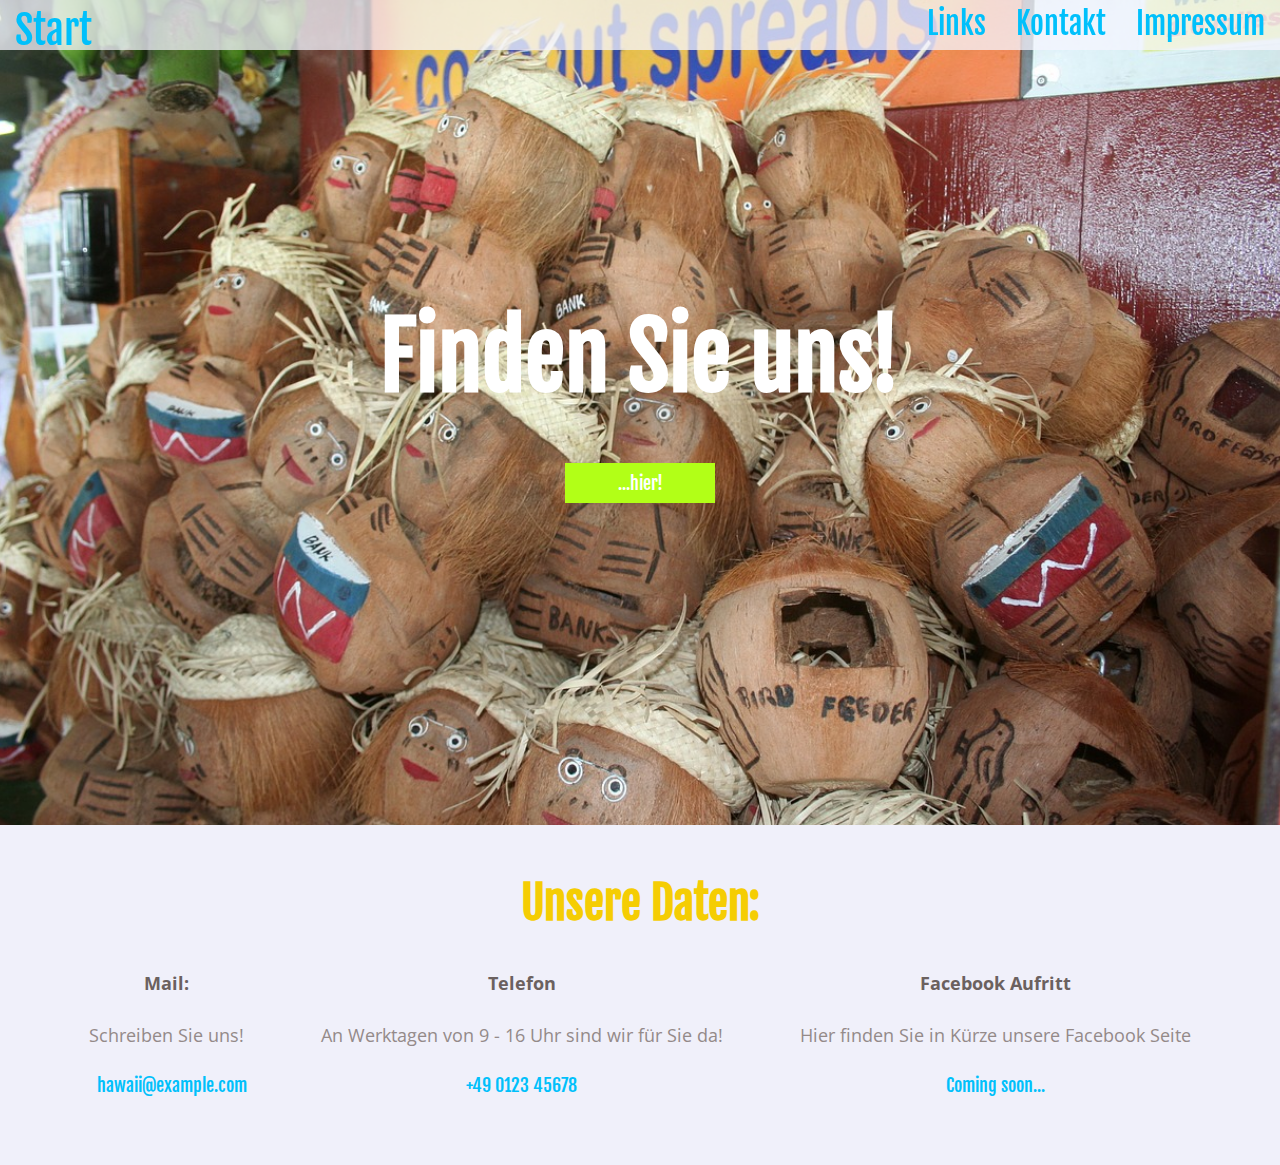
==== html/contact.html @ b5f31387 "Initial commit" ====
<!DOCTYPE = html>
<html>
  <head>
    <title>Hawaii - Home </title>
    <link href="https://fonts.googleapis.com/css?family=Fjalla+One|Open+Sans" rel="stylesheet">
    <link href="../css/component.css" rel="stylesheet" type="text/css" />
    <meta charset="utf-8" title="Hawaii"></meta>
  </head>
  <body>
    <div class="container">
      <div class="header">
        <a href="../index.html"><div class="header__logo">Start</div></a>
        <ul class="header__menu">
          <a href="legal.html"><li class="header__menu--item">Impressum</li></a>
          <a href="contact.html"><li class="header__menu--item">Kontakt</li></a>
          <a href="links.html"><li class="header__menu--item">Links</li></a>
        </ul>
      </div>
      <div class="content-box content-box--image image-contact">
        <h1 class="content-box__header">Finden Sie uns!</h1>
        <div class="content-box__body">
          <a href="#letsgo"><button class="button--primary js-scroll-button">...hier!</button></a>
        </div>
        <div class="content-box__footer"></div>
      </div>
      <div id="letsgo" class="content-box content-box--solid content-box--solid-standard">
        <h2 class="content-box__header">Unsere Daten:</h2>
        <div class="content-box__body">
          <div class="grid">
            <div class="grid-3rd">
              <h6 class="description">Mail:</h6>
                <p class="content-box__text">Schreiben Sie uns!</p>
              <a><button class="button--flat">hawaii@example.com</button></a>
            </div>
            <div class="grid-3rd">
              <h6 class="description">Telefon</h6>
                <p class="content-box__text">An Werktagen von 9 - 16 Uhr sind wir für Sie da!</p>
                <a><button class="button--flat">+49 0123 45678</button></a>
            </div>
            <div class="grid-3rd">
              <h6 class="description">Facebook Aufritt</h6>
              <p class="content-box__text">Hier finden Sie in Kürze unsere Facebook Seite</p>
              <a href="https://www.facebook.com" target="_blank"><button class="button--flat">Coming soon...</button></a>
            </div>
          </div>
        </div>
        <div class="content-box__footer"></div>
      </div>
    </div>
  </body>
</html>
---- css/component.css ----
.container {
  animation: fade-in 0.5s ease-out;
  position: absolute;
  top: 0;
  left: 0;
  width: 100vw;
  min-width: 1100px;
}

@keyframes fade-in {
  from {opacity: 0}
  to {opacity: 1}
}

.header {
  display: block;
  position: fixed;
  top: 0;
  left: 0;
  width: 100%;
  min-width: 700px;
  height: 50px;
  margin: 0;
  background-color: rgba(245,245,255,0.75);
  font-family: 'Fjalla One', sans-serif;
}

.header__logo {
  transition: 0.15s ease-in-out;
  display: block;
  height: 100%;
  float: left;
  margin: 5px 15px;
  font-size: 40px;
  color: rgb(0, 192, 251);
}

.header__logo:hover {
  transition: 0.15s ease-in-out;
  color: rgb(245, 205, 3);
}

.header__menu {
  display: block;
  height: 100%;
  float: right;
  margin: 0;
}

.header__menu--item {
  transition: 0.15s ease-in-out;
  display: block;
  float: right;
  margin: 5px 15px;
  font-size: 30px;
  vertical-align: middle;
  color: rgb(0, 192, 251);
}

.header__menu--item:hover {
  transition: 0.15s ease-in-out;
  color: rgb(245, 205, 3);
}

button {
  transition: 0.15s ease-in-out;
  display: inline-block;
  width: 150px;
  height: 40px;
  font-size: 18px;
}

.button--primary {
  border: 3px solid rgb(178, 255, 23);
  color: white;
  background: rgb(178, 255, 23);
  font-family: 'Fjalla One', sans-serif;
}

.button--primary:hover {
  transition: 0.15s ease-in-out;
  background-color: rgb(245, 205, 3);
  border: 3px solid white;
}

.button--flat {
  border: none;
  background: transparent;
  color: rgb(0, 192, 251);
  font-family: "Fjalla One", sans-serif;
}

.button--flat:hover {
  transition: 0.15s ease-in-out;
  color: rgb(245, 205, 3);
}

.content-box {
  display: block;
  width: auto;
  height: auto;
  min-height: 30vh;
  margin: 0;
  padding: 30px 50px;
  text-align: center;
}

.content-box.content-box--image {
  background-repeat: no-repeat;
  background-position: center;
  background-attachment: fixed;
  background-size: cover;
  height: 85vh;
}

.content-box.content-box--image.image-welcome {
  background-image: url("../img/welcome1.jpg");
}

.content-box.content-box--image.image-links {
  background-image: url("../img/mountains.jpg");
}

.content-box.content-box--image.image-contact {
  background-image: url("../img/contact.jpg");
}


.content-box.content-box--image.image-legal {
  background-image: url("../img/legal.jpg");
}



.content-box.content-box--solid-accent {
  background-color: rgb(255, 255, 255);
}

.content-box.content-box--solid-standard {
  background-color: rgb(240, 240, 250);
}

.content-box__body {
  margin: 30px 0;
}

.content-box__text {
  display: inline-block;
  max-width: 800px;
  font-family: "Open Sans", sans-serif;
  font-size: 18px;
  color: rgb(148, 138, 137)
}

h1.content-box__header {
  color: white;
  font-family: 'Fjalla One', sans-serif;
  font-size: 90px;
  text-align: center;
  margin-top: 30vh;
  margin-bottom: 50px;
}

h2.content-box__header {
  color: rgb(245, 205, 3);
  font-family: 'Fjalla One', sans-serif;
  font-size: 45px;
  text-align: center;
  margin: 20px 0;
}

.grid {
  display: flex;
  justify-content: center;
  flex-direction: row;
}

.grid-3rd {
  display: flex;
  justify-content: center;
  flex-direction: column;
  flex-grow: 1;
}

.grid .image-block {
  display: inline-block;
  min-width: 300px;
  min-height: 300px;
}

.grid .image-block__mask {
  display: block;
  width: 300px;
  height: 300px;
  overflow: hidden;
  margin: 10px auto;
  border-radius: 100%;
  text-align: center;
}

.grid .description {
  display: block;
  font-family: "Open Sans", sans-serif;
  font-size: 18px;
  margin: 10px auto;
  color:  rgb(107, 97, 95);
}
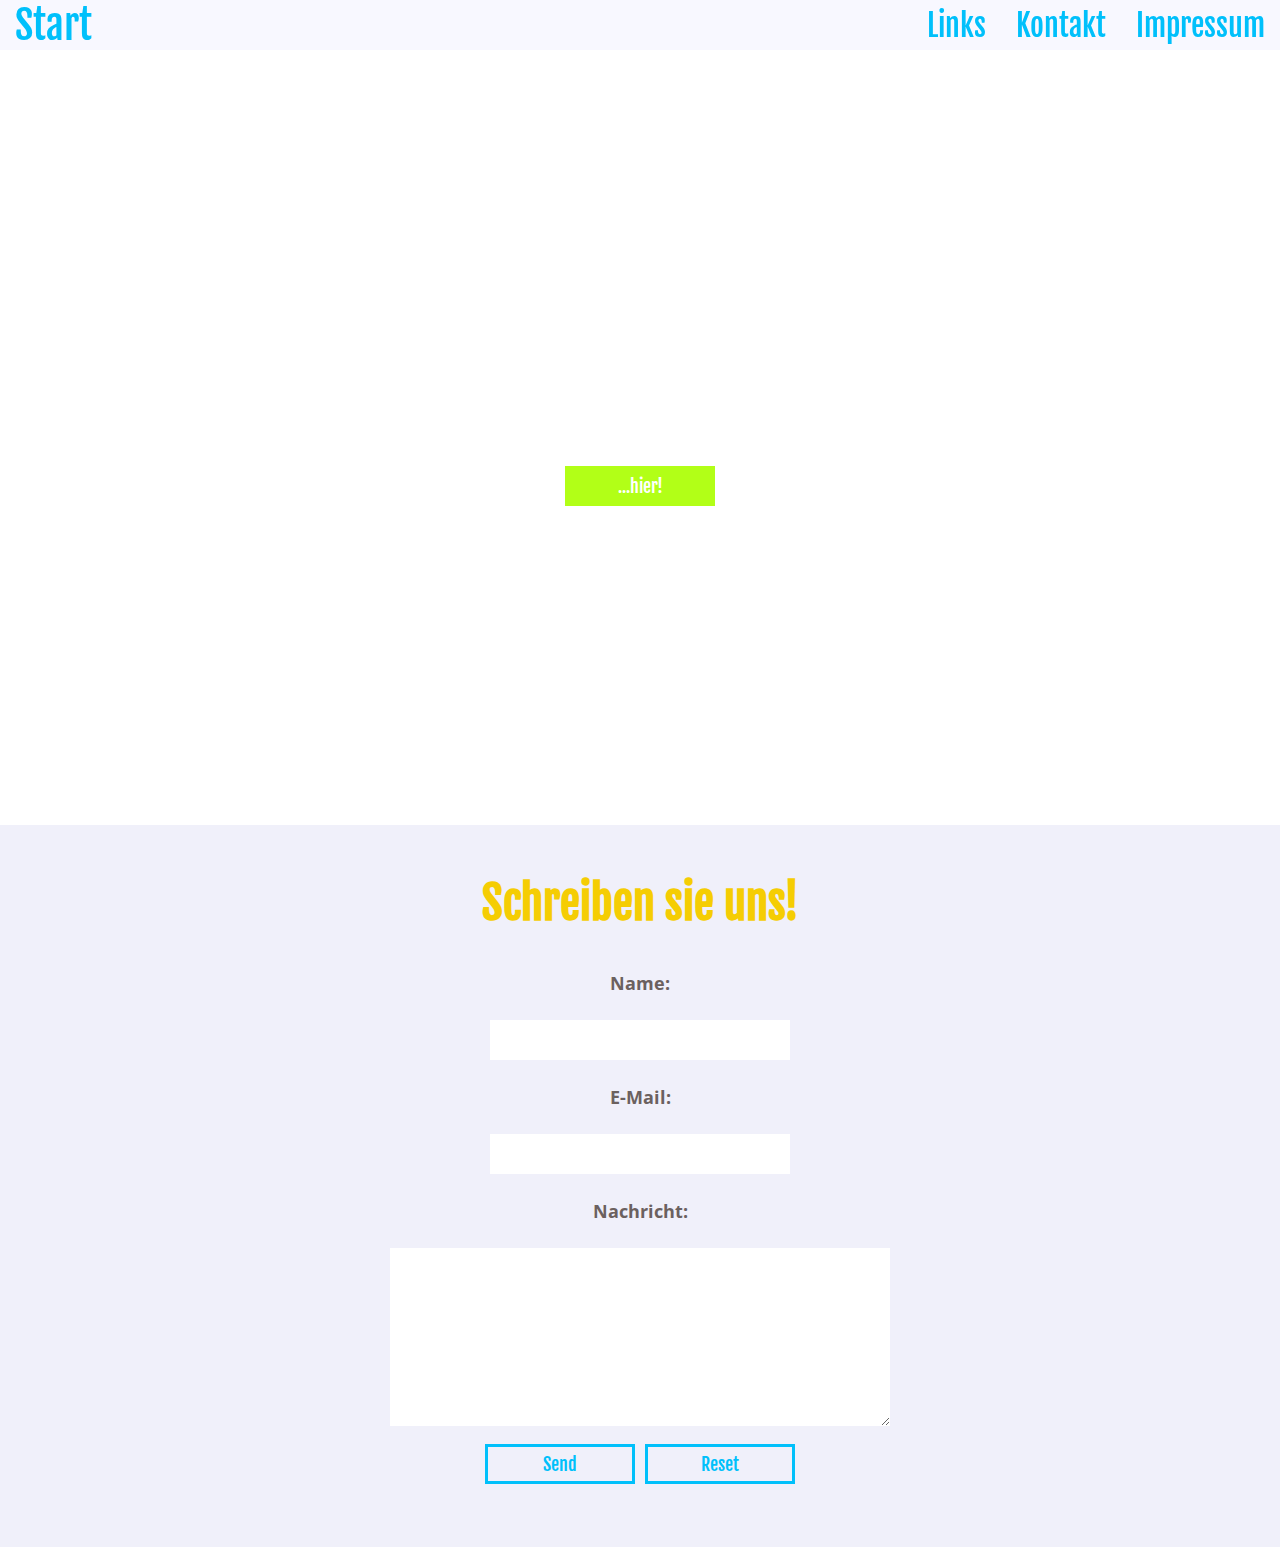
==== commit 721f14f7: "Added a contact form" ====
--- a/html/contact.html
+++ b/html/contact.html
@@ -4,6 +4,7 @@
     <title>Hawaii - Home </title>
     <link href="https://fonts.googleapis.com/css?family=Fjalla+One|Open+Sans" rel="stylesheet">
     <link href="../css/component.css" rel="stylesheet" type="text/css" />
+    <meta name="viewport" content="width=device-width, initial-scale=1">
     <meta charset="utf-8" title="Hawaii"></meta>
   </head>
   <body>
@@ -24,25 +25,20 @@
         <div class="content-box__footer"></div>
       </div>
       <div id="letsgo" class="content-box content-box--solid content-box--solid-standard">
-        <h2 class="content-box__header">Unsere Daten:</h2>
+        <h2 class="content-box__header">Schreiben sie uns!</h2>
         <div class="content-box__body">
-          <div class="grid">
-            <div class="grid-3rd">
-              <h6 class="description">Mail:</h6>
-                <p class="content-box__text">Schreiben Sie uns!</p>
-              <a><button class="button--flat">hawaii@example.com</button></a>
-            </div>
-            <div class="grid-3rd">
-              <h6 class="description">Telefon</h6>
-                <p class="content-box__text">An Werktagen von 9 - 16 Uhr sind wir für Sie da!</p>
-                <a><button class="button--flat">+49 0123 45678</button></a>
-            </div>
-            <div class="grid-3rd">
-              <h6 class="description">Facebook Aufritt</h6>
-              <p class="content-box__text">Hier finden Sie in Kürze unsere Facebook Seite</p>
-              <a href="https://www.facebook.com" target="_blank"><button class="button--flat">Coming soon...</button></a>
-            </div>
-          </div>
+          <form action="mailto:maheba@gmx.de" method="post" enctype="text/plain">
+            <fieldset>
+              <h6 class="description">Name:</h6>
+              <input class="input-field textfield" type="text" name="name">
+              <h6 class="description">E-Mail:</h6>
+              <input class="input-field textfield" type="text" name="mail">
+              <h6 class="description">Nachricht:</h6>
+              <textarea class="input-field textarea" rows="7" name="message"></textarea>
+            </fieldset>
+            <input class="button button--secondary" type="submit" value="Send">
+            <input class="button button--secondary" type="reset" value="Reset">
+          </form>
         </div>
         <div class="content-box__footer"></div>
       </div>
--- a/css/component.css
+++ b/css/component.css
@@ -1,10 +1,16 @@
+* {
+  margin: 0;
+  padding: 0;
+  text-decoration: none;
+  border-radius: 0;
+}
+
 .container {
   animation: fade-in 0.5s ease-out;
   position: absolute;
   top: 0;
   left: 0;
   width: 100vw;
-  min-width: 1100px;
 }
 
 @keyframes fade-in {
@@ -13,12 +19,13 @@
 }
 
 .header {
-  display: block;
+  display: flex;
+  justify-content: space-between;
+  align-items: center;
   position: fixed;
   top: 0;
   left: 0;
   width: 100%;
-  min-width: 700px;
   height: 50px;
   margin: 0;
   background-color: rgba(245,245,255,0.75);
@@ -29,8 +36,7 @@
   transition: 0.15s ease-in-out;
   display: block;
   height: 100%;
-  float: left;
-  margin: 5px 15px;
+  margin: auto 15px;
   font-size: 40px;
   color: rgb(0, 192, 251);
 }
@@ -42,9 +48,7 @@
 
 .header__menu {
   display: block;
-  height: 100%;
-  float: right;
-  margin: 0;
+  margin: auto 0;
 }
 
 .header__menu--item {
@@ -62,9 +66,11 @@
   color: rgb(245, 205, 3);
 }
 
-button {
+button,
+.button {
   transition: 0.15s ease-in-out;
   display: inline-block;
+  margin: 3px;
   width: 150px;
   height: 40px;
   font-size: 18px;
@@ -80,7 +86,20 @@
 .button--primary:hover {
   transition: 0.15s ease-in-out;
   background-color: rgb(245, 205, 3);
-  border: 3px solid white;
+  border: 3px solid rgb(245, 205, 3);
+}
+
+.button--secondary {
+  border: 3px solid rgb(0, 192, 251);
+  color: rgb(0, 192, 251);
+  background: none;
+  font-family: 'Fjalla One', sans-serif;
+}
+
+.button--secondary:hover {
+  transition: 0.15s ease-in-out;
+  background-color: rgb(0, 192, 251);
+  color: white;
 }
 
 .button--flat {
@@ -88,6 +107,7 @@
   background: transparent;
   color: rgb(0, 192, 251);
   font-family: "Fjalla One", sans-serif;
+  width: auto;
 }
 
 .button--flat:hover {
@@ -114,20 +134,20 @@
 }
 
 .content-box.content-box--image.image-welcome {
-  background-image: url("../img/welcome1.jpg");
+  background-image: url("../img/backgrounds/welcome.jpg");
 }
 
 .content-box.content-box--image.image-links {
-  background-image: url("../img/mountains.jpg");
+  background-image: url("../img/backgrounds/links.jpg");
 }
 
 .content-box.content-box--image.image-contact {
-  background-image: url("../img/contact.jpg");
+  background-image: url("../img/backgrounds/contact.jpg");
 }
 
 
 .content-box.content-box--image.image-legal {
-  background-image: url("../img/legal.jpg");
+  background-image: url("../img/backgrounds/legal.jpg");
 }
 
 
@@ -171,21 +191,22 @@
 
 .grid {
   display: flex;
-  justify-content: center;
+  justify-content: space-around;
+  align-items: stretch;
   flex-direction: row;
 }
 
 .grid-3rd {
   display: flex;
-  justify-content: center;
+  justify-content: flex-start;
   flex-direction: column;
-  flex-grow: 1;
+  width: 300px;
 }
 
 .grid .image-block {
   display: inline-block;
-  min-width: 300px;
-  min-height: 300px;
+  width: 300px;
+  height: 300px;
 }
 
 .grid .image-block__mask {
@@ -198,10 +219,145 @@
   text-align: center;
 }
 
-.grid .description {
+h6.description {
   display: block;
   font-family: "Open Sans", sans-serif;
   font-size: 18px;
   margin: 10px auto;
   color:  rgb(107, 97, 95);
 }
+
+
+form,
+fieldset {
+  outline: none;
+  border: none;
+  margin: none;
+  padding: none;
+}
+
+.input-field {
+  display: inline-block;
+  padding: 5px 10px;
+  margin: 15px 0;
+  font-size: 18px;
+  font-family: "Open Sans", sans-serif;
+  color:  rgb(107, 97, 95);
+  border: none;
+  background: white;
+}
+
+.input-field.accent {
+  background: rgb(240, 240, 250);
+}
+
+.textfield {
+  height: 40px;
+  width: 80%;
+  max-width: 300px;
+}
+
+.grid .textfield {
+  width: 200px;
+}
+
+.textarea {
+  width: 80%;
+  max-width: 500px;
+}
+
+.grid .textarea {
+  width: 200px;
+}
+
+@media screen and (max-width: 1000px) {
+  .content-box {
+    padding-left: 10px;
+    padding-right: 10px;
+  }
+
+  .grid-3rd {
+    width: 250px;
+    margin-top: 20px;
+  }
+
+  .grid .image-block {
+    width: 250px;
+    height: 250px;
+  }
+
+  .grid .image-block__mask {
+    width: 250px;
+    height: 250px;
+  }
+}
+
+@media screen and (max-width: 850px) {
+  .grid-3rd {
+    width: 200px;
+    margin-top: 20px;
+  }
+
+  .grid .image-block {
+    width: 200px;
+    height: 200px;
+  }
+
+  .grid .image-block__mask {
+    width: 200px;
+    height: 200px;
+  }
+}
+
+
+@media screen and (max-width: 700px) {
+  .header {
+    height: 30px;
+  }
+
+  .header__logo {
+    margin: auto 5px;
+    font-size: 24px;
+  }
+
+  .header__menu--item {
+    margin: 5px;
+    font-size: 18px;
+  }
+
+  .button--flat {
+    font-size: 16px;
+  }
+
+  .content-box.content-box--image {
+    background-attachment: scroll;
+  }
+
+  .content-box__text {
+    font-size: 14px;
+    color: rgb(148, 138, 137)
+  }
+
+  h1.content-box__header {
+    margin-top: 20vh;
+    font-size: 50px;
+  }
+
+  h2.content-box__header {
+    font-size: 30px;
+  }
+
+  .grid {
+    align-items: center;
+    flex-direction: column;
+  }
+
+  .grid-3rd {
+    margin-top: 20px;
+  }
+
+  .grid .description {
+    font-size: 14px;
+    margin: 10px auto;
+  }
+}
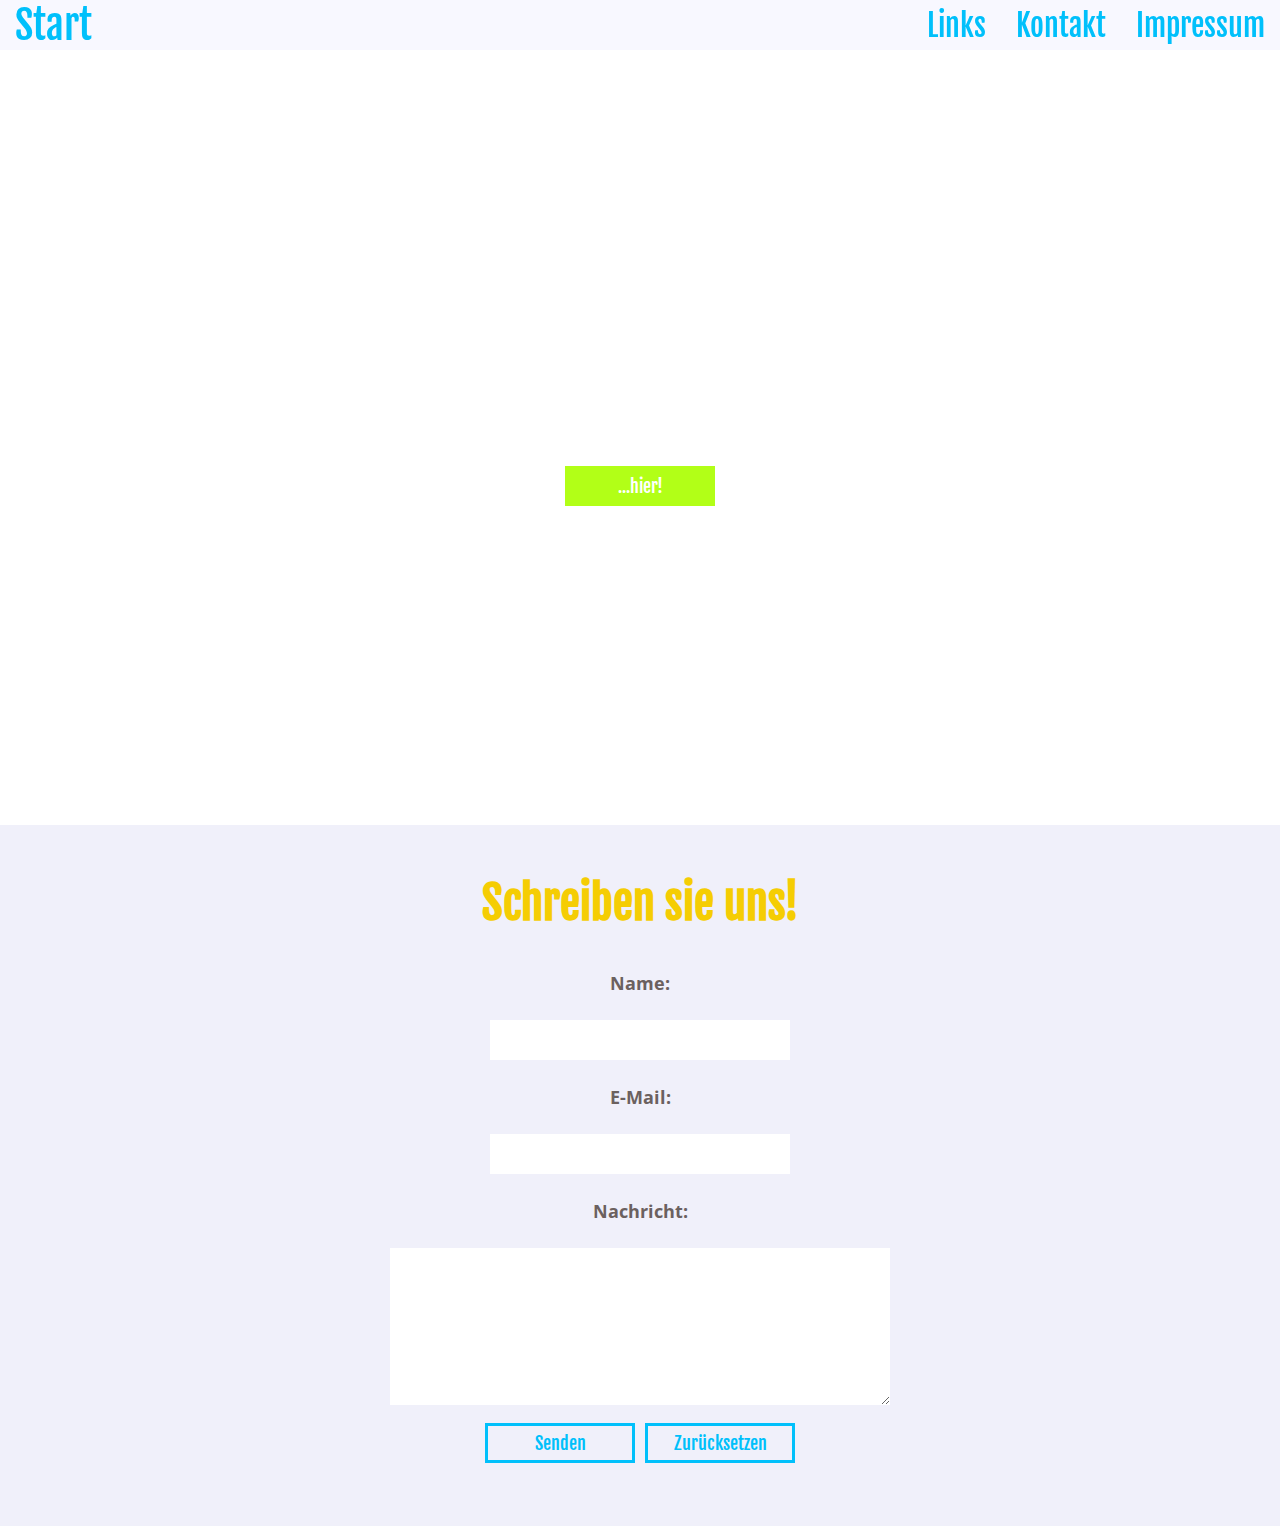
==== commit 879ed8d8: "Merge pull request #20 from MalteBartels/develop" ====
--- a/html/contact.html
+++ b/html/contact.html
@@ -1,17 +1,18 @@
 <!DOCTYPE = html>
 <html>
   <head>
-    <title>Hawaii - Home </title>
+    <title>Hawaii - Kontakt </title>
     <link href="https://fonts.googleapis.com/css?family=Fjalla+One|Open+Sans" rel="stylesheet">
     <link href="../css/component.css" rel="stylesheet" type="text/css" />
+    <link href="../css/override.css" rel="stylesheet" type="text/css" />
     <meta name="viewport" content="width=device-width, initial-scale=1">
     <meta charset="utf-8" title="Hawaii"></meta>
   </head>
   <body>
-    <div class="container">
+    <div class="container" onclick="">
       <div class="header">
         <a href="../index.html"><div class="header__logo">Start</div></a>
-        <ul class="header__menu">
+        <ul class="header__menu" onclick="">
           <a href="legal.html"><li class="header__menu--item">Impressum</li></a>
           <a href="contact.html"><li class="header__menu--item">Kontakt</li></a>
           <a href="links.html"><li class="header__menu--item">Links</li></a>
@@ -20,28 +21,32 @@
       <div class="content-box content-box--image image-contact">
         <h1 class="content-box__header">Finden Sie uns!</h1>
         <div class="content-box__body">
-          <a href="#letsgo"><button class="button--primary js-scroll-button">...hier!</button></a>
+          <button class="button--primary js-scroll-button">...hier!</button>
         </div>
         <div class="content-box__footer"></div>
       </div>
       <div id="letsgo" class="content-box content-box--solid content-box--solid-standard">
         <h2 class="content-box__header">Schreiben sie uns!</h2>
         <div class="content-box__body">
-          <form action="mailto:maheba@gmx.de" method="post" enctype="text/plain">
+          <form id="contactform" action="mailto:maheba@gmx.de" method="post" enctype="text/plain">
             <fieldset>
               <h6 class="description">Name:</h6>
               <input class="input-field textfield" type="text" name="name">
               <h6 class="description">E-Mail:</h6>
-              <input class="input-field textfield" type="text" name="mail">
+              <input class="input-field textfield" type="email" name="mail">
               <h6 class="description">Nachricht:</h6>
               <textarea class="input-field textarea" rows="7" name="message"></textarea>
             </fieldset>
-            <input class="button button--secondary" type="submit" value="Send">
-            <input class="button button--secondary" type="reset" value="Reset">
           </form>
+          <button id="sendbutton" class="button button--secondary">Senden</button>
+          <button id="resetbutton" class="button button--secondary">Zurücksetzen</button>
         </div>
         <div class="content-box__footer"></div>
       </div>
     </div>
+
+    <script src="https://ajax.googleapis.com/ajax/libs/jquery/3.2.1/jquery.min.js"></script>
+    <script src="../js/app.js"></script>
+    <script src="../js/contactform.js"></script>
   </body>
 </html>
--- a/css/component.css
+++ b/css/component.css
@@ -28,8 +28,8 @@
   width: 100%;
   height: 50px;
   margin: 0;
-  background-color: rgba(245,245,255,0.75);
-  font-family: 'Fjalla One', sans-serif;
+  background-color: white;
+  font-family: sans-serif;
 }
 
 .header__logo {
@@ -38,12 +38,12 @@
   height: 100%;
   margin: auto 15px;
   font-size: 40px;
-  color: rgb(0, 192, 251);
+  color: gray;
 }
 
 .header__logo:hover {
   transition: 0.15s ease-in-out;
-  color: rgb(245, 205, 3);
+  color: lightgray;
 }
 
 .header__menu {
@@ -58,17 +58,18 @@
   margin: 5px 15px;
   font-size: 30px;
   vertical-align: middle;
-  color: rgb(0, 192, 251);
+  color: gray;
 }
 
 .header__menu--item:hover {
   transition: 0.15s ease-in-out;
-  color: rgb(245, 205, 3);
+  color: lightgray;
 }
 
 button,
 .button {
   transition: 0.15s ease-in-out;
+  cursor: pointer;
   display: inline-block;
   margin: 3px;
   width: 150px;
@@ -77,42 +78,48 @@
 }
 
 .button--primary {
-  border: 3px solid rgb(178, 255, 23);
+  border: 3px solid gray;
   color: white;
-  background: rgb(178, 255, 23);
-  font-family: 'Fjalla One', sans-serif;
+  background: gray;
+  font-family: sans-serif;
 }
 
 .button--primary:hover {
   transition: 0.15s ease-in-out;
-  background-color: rgb(245, 205, 3);
-  border: 3px solid rgb(245, 205, 3);
+  background-color: lightgray;
+  border: 3px solid lightgray;
 }
 
 .button--secondary {
-  border: 3px solid rgb(0, 192, 251);
-  color: rgb(0, 192, 251);
+  border: 3px solid gray;
+  color: gray;
   background: none;
-  font-family: 'Fjalla One', sans-serif;
+  font-family: sans-serif;
 }
 
 .button--secondary:hover {
   transition: 0.15s ease-in-out;
-  background-color: rgb(0, 192, 251);
+  background-color: gray;
   color: white;
 }
 
+.link,
 .button--flat {
   border: none;
   background: transparent;
-  color: rgb(0, 192, 251);
-  font-family: "Fjalla One", sans-serif;
+  color: gray;
+  font-family: sans-serif;
   width: auto;
 }
 
-.button--flat:hover {
-  transition: 0.15s ease-in-out;
-  color: rgb(245, 205, 3);
+.button--flat {
+  border: none;
+  background: transparent;
+}
+
+.link:hover, .button--flat:hover {
+  transition: 0.15s ease-in-out;
+  color: lightgray;
 }
 
 .content-box {
@@ -133,25 +140,6 @@
   height: 85vh;
 }
 
-.content-box.content-box--image.image-welcome {
-  background-image: url("../img/backgrounds/welcome.jpg");
-}
-
-.content-box.content-box--image.image-links {
-  background-image: url("../img/backgrounds/links.jpg");
-}
-
-.content-box.content-box--image.image-contact {
-  background-image: url("../img/backgrounds/contact.jpg");
-}
-
-
-.content-box.content-box--image.image-legal {
-  background-image: url("../img/backgrounds/legal.jpg");
-}
-
-
-
 .content-box.content-box--solid-accent {
   background-color: rgb(255, 255, 255);
 }
@@ -165,16 +153,16 @@
 }
 
 .content-box__text {
-  display: inline-block;
+  display: block;
   max-width: 800px;
-  font-family: "Open Sans", sans-serif;
+  font-family: sans-serif;
   font-size: 18px;
-  color: rgb(148, 138, 137)
+  color: dimgray;
 }
 
 h1.content-box__header {
-  color: white;
-  font-family: 'Fjalla One', sans-serif;
+  color: black;
+  font-family: sans-serif;
   font-size: 90px;
   text-align: center;
   margin-top: 30vh;
@@ -182,8 +170,8 @@
 }
 
 h2.content-box__header {
-  color: rgb(245, 205, 3);
-  font-family: 'Fjalla One', sans-serif;
+  color: gray;
+  font-family: sans-serif;
   font-size: 45px;
   text-align: center;
   margin: 20px 0;
@@ -221,10 +209,10 @@
 
 h6.description {
   display: block;
-  font-family: "Open Sans", sans-serif;
+  font-family: sans-serif;
   font-size: 18px;
   margin: 10px auto;
-  color:  rgb(107, 97, 95);
+  color:  gray;
 }
 
 
@@ -241,8 +229,8 @@
   padding: 5px 10px;
   margin: 15px 0;
   font-size: 18px;
-  font-family: "Open Sans", sans-serif;
-  color:  rgb(107, 97, 95);
+  font-family: sans-serif;
+  color:  lightgray;
   border: none;
   background: white;
 }
@@ -257,6 +245,24 @@
   max-width: 300px;
 }
 
+.textfield.error,
+.textarea.error {
+  border-bottom: 1px solid red;
+  animation: error 0.25s linear;
+}
+
+@keyframes error {
+  25% {
+    transform: translateX(5%);
+  }
+  50% {
+    transform: translateX(0);
+  }
+  75% {
+    transform: translateX(-5%);
+  }
+}
+
 .grid .textfield {
   width: 200px;
 }
@@ -294,35 +300,39 @@
 
 @media screen and (max-width: 850px) {
   .grid-3rd {
-    width: 200px;
-    margin-top: 20px;
+    width: auto;
+    max-width: 200px;
+    margin: 20px 10px 0 10px;
   }
 
   .grid .image-block {
-    width: 200px;
-    height: 200px;
+    width: auto;
+    max-width: 200px;
+    height: auto;
+    max-height: 200px;
   }
 
   .grid .image-block__mask {
-    width: 200px;
-    height: 200px;
-  }
-}
-
-
-@media screen and (max-width: 700px) {
+    width: auto;
+    max-width: 200px;
+    height: auto;
+    max-height: 200px;
+  }
+}
+
+@media screen and (max-width: 750px) {
   .header {
-    height: 30px;
+    height: 40px;
   }
 
   .header__logo {
     margin: auto 5px;
-    font-size: 24px;
+    font-size: 35px;
   }
 
   .header__menu--item {
     margin: 5px;
-    font-size: 18px;
+    font-size: 25px;
   }
 
   .button--flat {
@@ -335,7 +345,6 @@
 
   .content-box__text {
     font-size: 14px;
-    color: rgb(148, 138, 137)
   }
 
   h1.content-box__header {
@@ -346,7 +355,9 @@
   h2.content-box__header {
     font-size: 30px;
   }
-
+}
+
+@media screen and (max-width: 700px) and (orientation: portrait) {
   .grid {
     align-items: center;
     flex-direction: column;
@@ -361,3 +372,76 @@
     margin: 10px auto;
   }
 }
+
+@media screen and (min-width: 2000px) {
+
+  .grid {
+    justify-content: center;
+  }
+
+  .grid-3rd {
+    margin: 15px 100px;
+  }
+}
+
+@media screen and (max-width: 600px) {
+  .grid {
+    align-items: center;
+    flex-direction: column;
+  }
+
+  .grid-3rd {
+    margin-top: 20px;
+  }
+
+  .grid .description {
+    font-size: 14px;
+    margin: 10px auto;
+  }
+
+  .header__menu {
+    display: flex;
+    position: absolute;
+    top: 0;
+    right: 0;
+    flex-direction: column-reverse;
+    justify-content: flex-start;
+    padding-top: 40px;
+    cursor: pointer;
+  }
+
+  .header__menu::before {
+    transition: 0.15s ease-in-out;
+    content: '...';
+    position: absolute;
+    right: 15px;
+    top: -15px;
+    font-weight: 800;
+    font-size: 40px;
+    cursor: pointer;
+    color: gray;
+  }
+
+  .header__menu:hover::before {
+    transition: 0.15s ease-in-out;
+    color: lightgray;
+  }
+
+  .header__menu--item {
+    transition: .3s ease-in-out;
+    display: none;
+    float: none;
+    margin: 0;
+    padding: 10px 5px 10px 10px;
+    background: rgba(245,245,245,0.75);
+    vertical-align: middle;
+    color: gray;
+    opacity: 0;
+  }
+
+  .header__menu:hover .header__menu--item {
+    transition: .3s ease-in-out;
+    display: block;
+    opacity: 1;
+  }
+}
--- a/css/override.css
+++ b/css/override.css
@@ -0,0 +1,127 @@
+.header {
+  background-color: rgba(245,245,255,0.75);
+  font-family: 'Fjalla One', sans-serif;
+}
+
+.header__logo {
+  color: rgb(0, 192, 251);
+}
+
+.header__logo:hover {
+  color: rgb(245, 205, 3);
+}
+
+.header__menu--item {
+  color: rgb(0, 192, 251);
+}
+
+.header__menu--item:hover {
+  color: rgb(245, 205, 3);
+}
+
+.button--primary {
+  border-color: rgb(178, 255, 23);
+  color: white;
+  background-color: rgb(178, 255, 23);
+  font-family: 'Fjalla One', sans-serif;
+}
+
+.button--primary:hover {
+  background-color: rgb(245, 205, 3);
+  border: 3px solid rgb(245, 205, 3);
+}
+
+.button--secondary {
+  border-color: rgb(0, 192, 251);
+  color: rgb(0, 192, 251);
+  font-family: 'Fjalla One', sans-serif;
+}
+
+.button--secondary:hover {
+  background-color: rgb(0, 192, 251);
+  color: white;
+}
+
+.link,
+.button--flat {
+  color: rgb(0, 192, 251);
+  font-family: "Fjalla One", sans-serif;
+}
+
+.link:hover, .button--flat:hover {
+  color: rgb(245, 205, 3);
+}
+
+.content-box.content-box--image.image-welcome {
+  background-image: url("../img/backgrounds/welcome.jpg");
+}
+
+.content-box.content-box--image.image-links {
+  background-image: url("../img/backgrounds/links.jpg");
+}
+
+.content-box.content-box--image.image-contact {
+  background-image: url("../img/backgrounds/contact.jpg");
+}
+
+
+.content-box.content-box--image.image-legal {
+  background-image: url("../img/backgrounds/legal.jpg");
+}
+
+.content-box__text {
+  font-family: "Open Sans", sans-serif;
+  color: rgb(148, 138, 137);
+}
+
+h1.content-box__header {
+  color: white;
+  font-family: 'Fjalla One', sans-serif;
+}
+
+h2.content-box__header {
+  color: rgb(245, 205, 3);
+  font-family: 'Fjalla One', sans-serif;
+}
+
+h6.description {
+  font-family: "Open Sans", sans-serif;
+  color:  rgb(107, 97, 95);
+}
+
+.input-field {
+  font-family: sans-serif;
+  color:  rgb(107, 97, 95);
+}
+
+/* Dropdown menu color*/
+
+@media screen and (max-width: 600px) {
+  .header__menu::before {
+    color: rgb(0, 192, 251);
+  }
+  .header__menu:hover::before {
+    color: rgb(245, 205, 3);
+  }
+  .header__menu--item {
+    transition: .3s ease-in-out;
+    display: none;
+    float: none;
+    margin: 0;
+    padding: 10px 5px 10px 10px;
+    background: rgba(245,245,255,0.75);
+    vertical-align: middle;
+    color: rgb(0, 192, 251);
+    opacity: 0;
+  }
+  .header__menu--item:hover {
+    transition: 0.15s ease-in-out;
+    color: rgb(245, 205, 3);
+  }
+
+  .header__menu:hover .header__menu--item {
+    transition: .3s ease-in-out;
+    display: block;
+    opacity: 1;
+  }
+}
